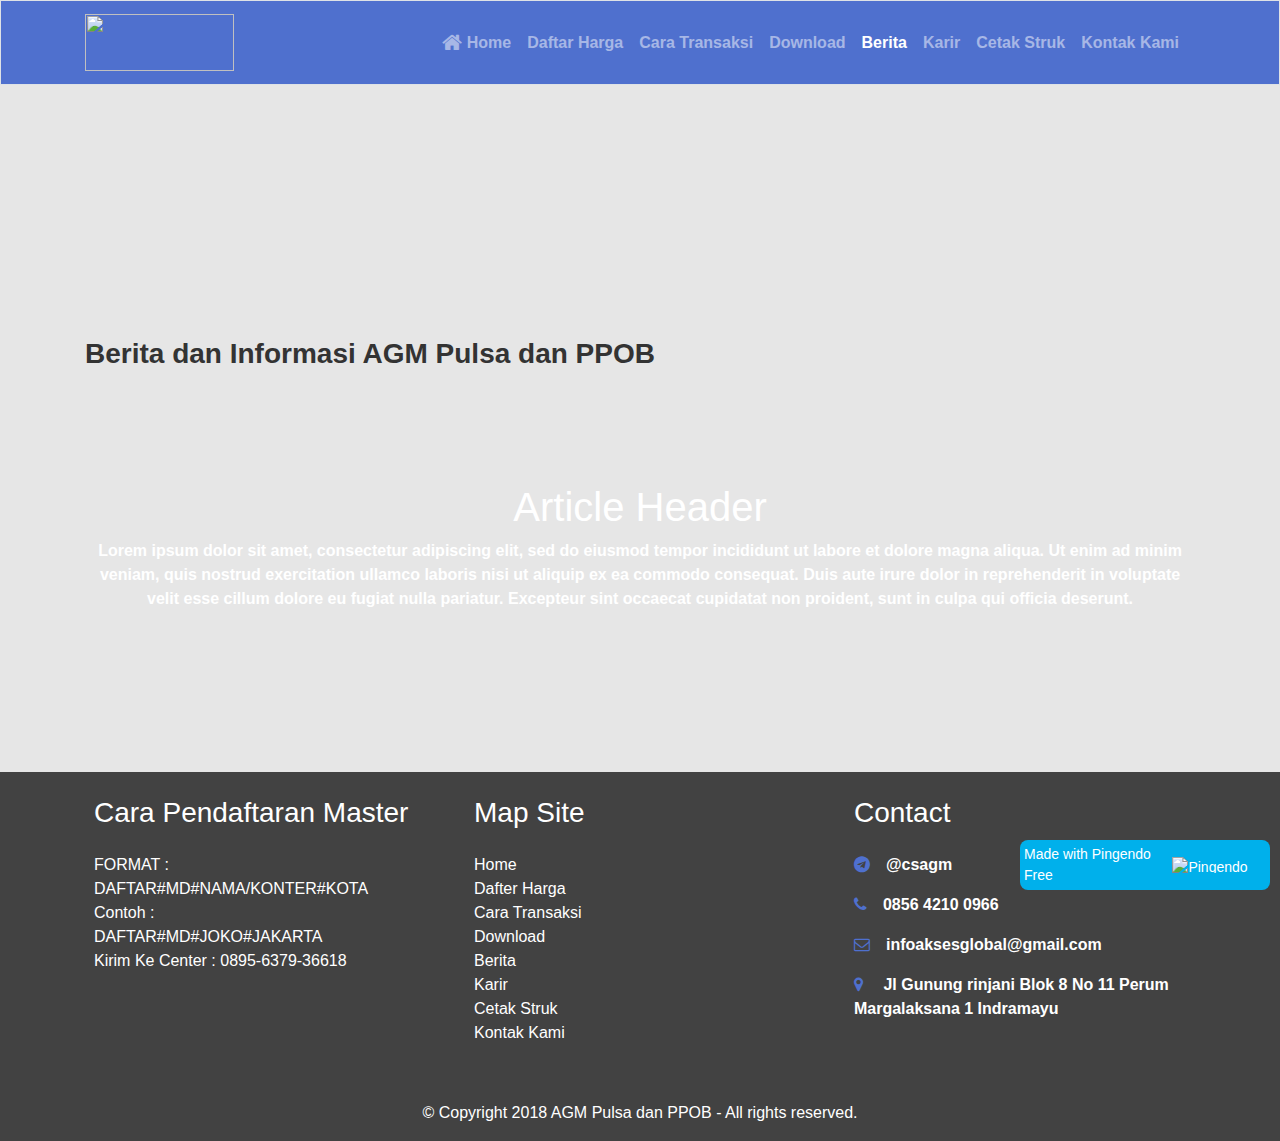
==== berita.html @ 4b6360d5 "Add files via upload" ====
<!DOCTYPE html>
<html>

<head>
  <meta charset="utf-8">
  <meta name="viewport" content="width=device-width, initial-scale=1">
  <link rel="stylesheet" href="https://cdnjs.cloudflare.com/ajax/libs/font-awesome/4.7.0/css/font-awesome.min.css" type="text/css">
  <link rel="stylesheet" href="theme.css" type="text/css">
  <link rel="icon" href="upload/favicon.ico">
  <title>AGM Pulsa dan PPOB | Cara Transaksi Agen AGM Pulsa dan PPOB</title>
  <meta name="keywords" content="agm pulsa dan ppob,multi chip,peluang usaha"> </head>

<body>
  <nav class="navbar navbar-expand-md bg-secondary border fixed-top navbar-dark">
    <div class="container">
      <button class="navbar-toggler navbar-toggler-right" type="button" data-toggle="collapse" data-target="#navbarSupportedContent">
        <span class="navbar-toggler-icon"></span>
      </button>
      <a class="navbar-brand" href="index.html">
        <img src="upload/logo.png" width="149" height="57" class="d-inline-block align-top" alt=""> </a>
      <div class="collapse navbar-collapse justify-content-start" id="navbarSupportedContent">
        <ul class="navbar-nav ml-auto p-2">
          <b>
            <li class="nav-item">
              <a class="nav-link " href="index.html">
                <i class="fa fa-home fa-lg"></i>
                <b>Home</b>
              </a>
            </li>
          </b>
          <b>
            <li class="nav-item">
              <a class="nav-link " href="daftar-harga.html">
                <b>Daftar Harga</b>
              </a>
            </li>
          </b>
          <b>
            <li class="nav-item">
              <a class="nav-link" href="cara-transaksi.html">
                <b>Cara Transaksi</b>
              </a>
            </li>
          </b>
          <b>
            <li class="nav-item">
              <a class="nav-link" href="download.html">
                <b>Download</b>
              </a>
            </li>
          </b>
          <b>
            <li class="nav-item">
              <a class="nav-link  text-white" href="berita.html">
                <b>Berita</b>
              </a>
            </li>
          </b>
          <b>
            <li class="nav-item">
              <a class="nav-link" href="karir.html">
                <b>Karir</b>
              </a>
            </li>
          </b>
          <b>
            <li class="nav-item">
              <a class="nav-link" href="cetak-struk.html">
                <b>Cetak Struk</b>
              </a>
            </li>
          </b>
          <b>
            <li class="nav-item">
              <a class="nav-link" href="kontak-kami.html">
                <b>Kontak Kami</b>
              </a>
            </li>
          </b>
        </ul>
      </div>
    </div>
  </nav>
  <nav class="navbar navbar-expand-md bg-primary navbar-dark">
    <div class="container">
      <a class="navbar-brand" href="#">Navbar</a>
      <button class="navbar-toggler navbar-toggler-right" type="button" data-toggle="collapse" data-target="#navbar2SupportedContent">
        <span class="navbar-toggler-icon"></span>
      </button>
      <div class="collapse navbar-collapse text-center justify-content-end" id="navbar2SupportedContent">
        <ul class="navbar-nav">
          <li class="nav-item">
            <a class="nav-link" href="#">
              <i class="fa d-inline fa-lg fa-bookmark-o"></i> Bookmarks</a>
          </li>
          <li class="nav-item">
            <a class="nav-link" href="#">
              <i class="fa d-inline fa-lg fa-envelope-o"></i> Contacts</a>
          </li>
        </ul>
        <a class="btn navbar-btn btn-primary ml-2 text-white">
          <i class="fa d-inline fa-lg fa-user-circle-o"></i> Sign in</a>
      </div>
    </div>
  </nav>
  <div class="text-center w-100 h-25 p-5" style="background-image: url('upload/cover_event.jpg'); background-position:left top; background-size:cover;background-repeat:repeat-y;"></div>
  <div class="py-5 m-2">
    <div class="container">
      <div class="row">
        <div class="col-md-12">
          <h3 class="">
            <b>
              <b>Berita dan Informasi AGM Pulsa dan PPOB </b>
            </b>
          </h3>
        </div>
      </div>
    </div>
  </div>
  <b>
    <div class="py-5 text-center text-dark" style="background-size:cover;background-image: url('upload/cover_event.jpg');background-position:left bottom;">
      <div class="container">
        <div class="row">
          <div class="col-md-12">
            <div class="row">
              <div class="col-md-12">
                <h1 class="text-capitalize text-white">
                  <b>Article header</b>
                </h1>
                <p class="text-white">
                  <b>Lorem ipsum dolor sit amet, consectetur adipiscing elit, sed do eiusmod tempor incididunt ut labore et dolore magna aliqua. Ut enim ad minim veniam, quis nostrud exercitation ullamco laboris nisi ut aliquip ex ea commodo consequat. Duis
                    aute irure dolor in reprehenderit in voluptate velit esse cillum dolore eu fugiat nulla pariatur. Excepteur sint occaecat cupidatat non proident, sunt in culpa qui officia deserunt.</b>
                </p>
              </div>
            </div>
          </div>
        </div>
      </div>
    </div>
    <div class="py-5 text-center ">
      <div class="container">
        <div class="row">
          <div class="col-md-12"></div>
        </div>
      </div>
    </div>
    <div class="bg-hitamdasar">
      <div class="container">
        <div class="row">
          <div class="p-4 col-md-4">
            <h3 class="mb-4 text-white" contenteditable="true">
              <b>Cara Pendaftaran Master</b>
            </h3>
            <p class="text-white">
              <sp>FORMAT :&nbsp;
                <br>DAFTAR#MD#NAMA/KONTER#KOTA&nbsp;
                <br>Contoh :
                <br>DAFTAR#MD#JOKO#JAKARTA&nbsp;
                <br>Kirim Ke Center : 0895-6379-36618</sp>
            </p>
          </div>
          <div class="col-md-4 p-4">
            <h3 class="mb-4 text-white" contenteditable="true">
              <b>Map Site</b>
            </h3>
            <ul class="list-unstyled">
              <a href="index.html" class="text-white">Home</a>
              <br>
              <a href="daftar-harga.html" class="text-white">Dafter Harga</a>
              <br>
              <a href="cara-transaksi.html" class="text-white">Cara Transaksi</a>
              <br>
              <a href="download.html" class="text-white">Download</a>
              <br>
              <a href="berita.html" class="text-white">Berita</a>
              <br>
              <a href="karir.html" class="text-white">Karir</a>
              <br>
              <a href="cetak-struk.html" class="text-white">Cetak Struk</a>
              <br>
              <a href="kontak-kami-html" class="text-white">Kontak Kami</a>
              <br> </ul>
          </div>
          <div class="p-4 col-md-4">
            <h3 class="mb-4" contenteditable="true">
              <b>Contact</b>
            </h3>
            <p>
              <a href="https://telegram.me/csagm" class="text-white" target="_blank">
                <b>
                  <i class="fa d-inline mr-3 text-secondary fa-telegram"></i>@csagm</b>
              </a>
            </p>
            <p>
              <b>
                <a href="tel:+6285642100966" class="text-white">
                  <i class="fa d-inline mr-3 text-secondary fa-phone"></i>0856 4210 0966</a>
              </b>
            </p>
            <p>
              <b>
                <a href="mailto:infoaksesglobal@gmail.com" class="text-white">
                  <i class="fa d-inline mr-3 text-secondary fa-envelope-o"></i>infoaksesglobal@gmail.com</a>
              </b>
            </p>
            <p>
              <b>
                <a href="https://goo.gl/maps/ibp421n94d32" class="text-white" target="_blank">
                  <i class="fa d-inline mr-3 fa-map-marker text-secondary"></i> Jl Gunung rinjani Blok 8 No 11 Perum Margalaksana 1 Indramayu</a>
              </b>
              <br> </p>
          </div>
        </div>
        <div class="row">
          <div class="col-md-12 mt-3">
            <p class="text-center text-white">© Copyright 2018 AGM Pulsa dan PPOB - All rights reserved. </p>
          </div>
        </div>
      </div>
    </div>
    <script src="https://code.jquery.com/jquery-3.2.1.slim.min.js" integrity="sha384-KJ3o2DKtIkvYIK3UENzmM7KCkRr/rE9/Qpg6aAZGJwFDMVNA/GpGFF93hXpG5KkN" crossorigin="anonymous"></script>
    <script src="https://cdnjs.cloudflare.com/ajax/libs/popper.js/1.12.9/umd/popper.min.js" integrity="sha384-ApNbgh9B+Y1QKtv3Rn7W3mgPxhU9K/ScQsAP7hUibX39j7fakFPskvXusvfa0b4Q" crossorigin="anonymous"></script>
    <script src="https://maxcdn.bootstrapcdn.com/bootstrap/4.0.0/js/bootstrap.min.js" integrity="sha384-JZR6Spejh4U02d8jOt6vLEHfe/JQGiRRSQQxSfFWpi1MquVdAyjUar5+76PVCmYl" crossorigin="anonymous"></script>
    <pingendo onclick="window.open('https://pingendo.com/', '_blank')" style="cursor:pointer;position: fixed;bottom: 10px;right:10px;padding:4px;background-color: #00b0eb;border-radius: 8px; width:250px;display:flex;flex-direction:row;align-items:center;justify-content:center;font-size:14px;color:white">Made with Pingendo Free&nbsp;&nbsp;
      <img src="https://pingendo.com/site-assets/Pingendo_logo_big.png" class="d-block" alt="Pingendo logo" height="16">
    </pingendo>
  </b>
</body>

</html>
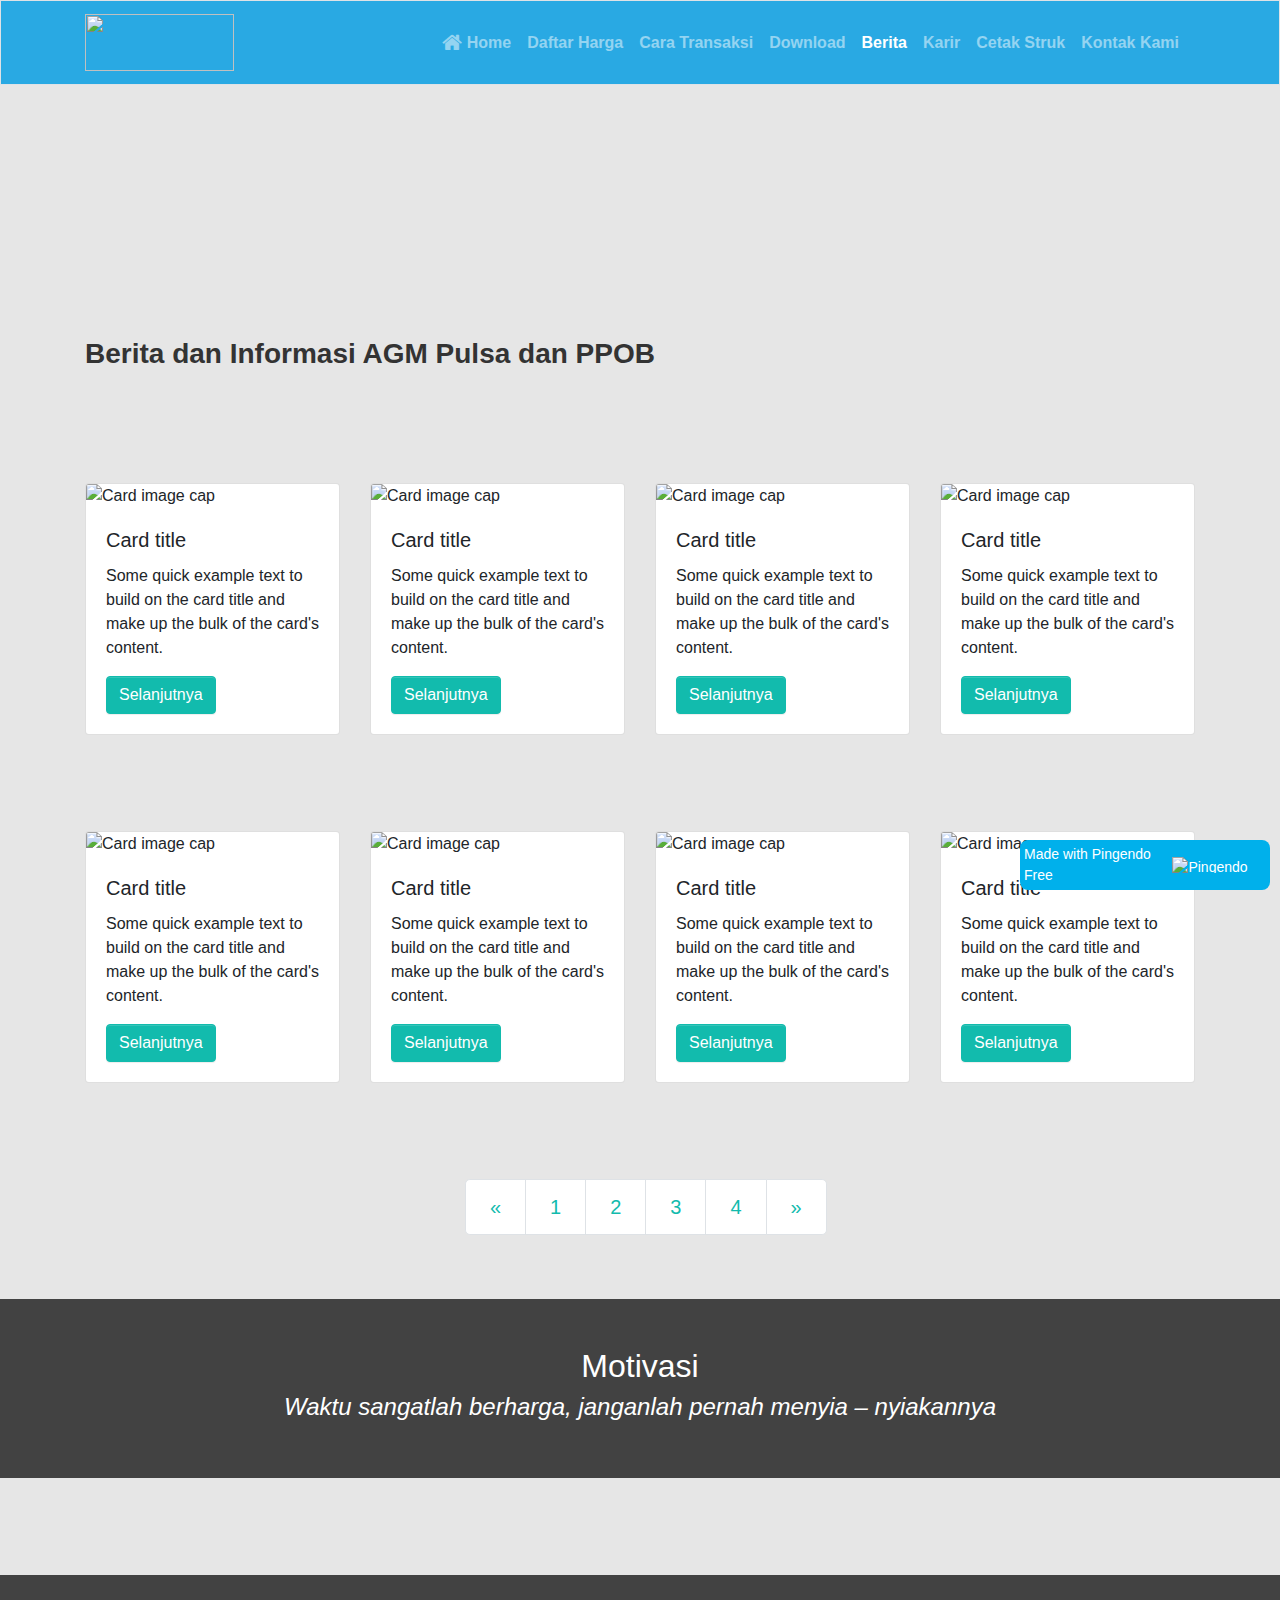
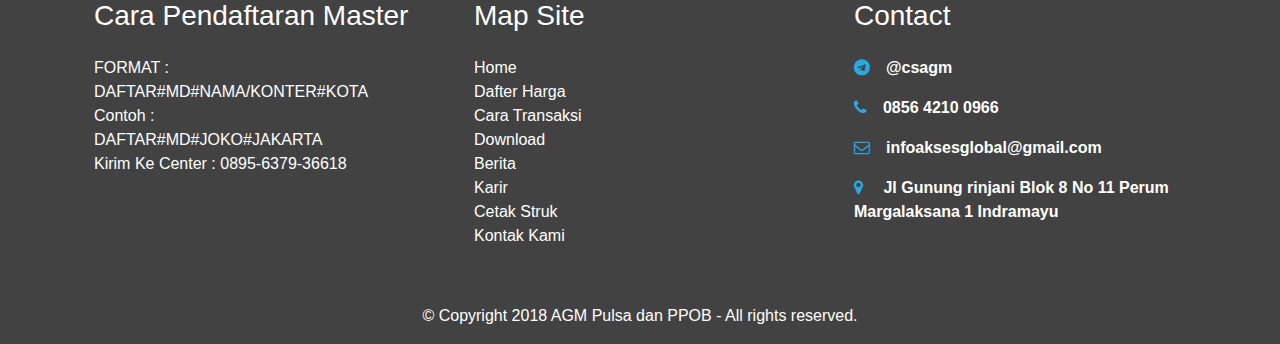
==== commit 87b1720d: "x" ====
--- a/berita.html
+++ b/berita.html
@@ -117,26 +117,155 @@
       </div>
     </div>
   </div>
+  <div class="py-5">
+    <div class="container">
+      <div class="row">
+        <div class="col-md-3">
+          <div class="card">
+            <img class="card-img-top" src="https://pingendo.com/assets/photos/wireframe/photo-1.jpg" alt="Card image cap">
+            <div class="card-body">
+              <h5 class="card-title">Card title</h5>
+              <p class="card-text">Some quick example text to build on the card title and make up the bulk of the card's content.</p>
+              <a href="#" class="btn btn-primary">Selanjutnya</a>
+            </div>
+          </div>
+        </div>
+        <div class="col-md-3">
+          <div class="card">
+            <img class="card-img-top" src="https://pingendo.com/assets/photos/wireframe/photo-1.jpg" alt="Card image cap">
+            <div class="card-body">
+              <h5 class="card-title">Card title</h5>
+              <p class="card-text">Some quick example text to build on the card title and make up the bulk of the card's content.</p>
+              <a href="#" class="btn btn-primary">Selanjutnya</a>
+            </div>
+          </div>
+        </div>
+        <div class="col-md-3">
+          <div class="card">
+            <img class="card-img-top" src="https://pingendo.com/assets/photos/wireframe/photo-1.jpg" alt="Card image cap">
+            <div class="card-body">
+              <h5 class="card-title">Card title</h5>
+              <p class="card-text">Some quick example text to build on the card title and make up the bulk of the card's content.</p>
+              <a href="#" class="btn btn-primary">Selanjutnya</a>
+            </div>
+          </div>
+        </div>
+        <div class="col-md-3">
+          <div class="card">
+            <img class="card-img-top" src="https://pingendo.com/assets/photos/wireframe/photo-1.jpg" alt="Card image cap">
+            <div class="card-body">
+              <h5 class="card-title">Card title</h5>
+              <p class="card-text">Some quick example text to build on the card title and make up the bulk of the card's content.</p>
+              <a href="#" class="btn btn-primary">Selanjutnya</a>
+            </div>
+          </div>
+        </div>
+      </div>
+    </div>
+  </div>
+  <div class="py-5">
+    <div class="container">
+      <div class="row">
+        <div class="col-md-3">
+          <div class="card">
+            <img class="card-img-top" src="https://pingendo.com/assets/photos/wireframe/photo-1.jpg" alt="Card image cap">
+            <div class="card-body">
+              <h5 class="card-title">Card title</h5>
+              <p class="card-text">Some quick example text to build on the card title and make up the bulk of the card's content.</p>
+              <a href="#" class="btn btn-primary">Selanjutnya</a>
+            </div>
+          </div>
+        </div>
+        <div class="col-md-3">
+          <div class="card">
+            <img class="card-img-top" src="https://pingendo.com/assets/photos/wireframe/photo-1.jpg" alt="Card image cap">
+            <div class="card-body">
+              <h5 class="card-title">Card title</h5>
+              <p class="card-text">Some quick example text to build on the card title and make up the bulk of the card's content.</p>
+              <a href="#" class="btn btn-primary">Selanjutnya</a>
+            </div>
+          </div>
+        </div>
+        <div class="col-md-3">
+          <div class="card">
+            <img class="card-img-top" src="https://pingendo.com/assets/photos/wireframe/photo-1.jpg" alt="Card image cap">
+            <div class="card-body">
+              <h5 class="card-title">Card title</h5>
+              <p class="card-text">Some quick example text to build on the card title and make up the bulk of the card's content.</p>
+              <a href="#" class="btn btn-primary">Selanjutnya</a>
+            </div>
+          </div>
+        </div>
+        <div class="col-md-3">
+          <div class="card">
+            <img class="card-img-top" src="https://pingendo.com/assets/photos/wireframe/photo-1.jpg" alt="Card image cap">
+            <div class="card-body">
+              <h5 class="card-title">Card title</h5>
+              <p class="card-text">Some quick example text to build on the card title and make up the bulk of the card's content.</p>
+              <a href="#" class="btn btn-primary">Selanjutnya</a>
+            </div>
+          </div>
+        </div>
+      </div>
+    </div>
+  </div>
+  <div class="py-5">
+    <div class="container">
+      <div class="row">
+        <div class="col-md-4"></div>
+        <div class="col-md-4">
+          <ul class="pagination pagination-lg">
+            <li class="page-item">
+              <a class="page-link" href="#">
+                <span>«</span>
+                <span class="sr-only">Previous</span>
+              </a>
+            </li>
+            <li class="page-item">
+              <a class="page-link" href="#">1</a>
+            </li>
+            <li class="page-item">
+              <a class="page-link" href="#">2</a>
+            </li>
+            <li class="page-item">
+              <a class="page-link" href="#">3</a>
+            </li>
+            <li class="page-item">
+              <a class="page-link" href="#">4</a>
+            </li>
+            <li class="page-item">
+              <a class="page-link" href="#">
+                <span>»</span>
+                <span class="sr-only">Next</span>
+              </a>
+            </li>
+          </ul>
+        </div>
+        <div class="col-md-4"></div>
+      </div>
+    </div>
+  </div>
+  <div class="py-5 text-center text-dark bg-hitamdasar" style="background-size: cover; background-position: left bottom;">
+    <div class="container">
+      <div class="row">
+        <div class="col-md-12">
+          <div class="row">
+            <div class="col-md-12">
+              <h2 class="text-capitalize text-white">
+                <b>Motivasi</b>
+              </h2>
+              <h4 class="text-white text-center" contenteditable="true">
+                <b>
+                  <script type="text/javascript" src="bijak.js"></script>
+                </b>
+              </h4>
+            </div>
+          </div>
+        </div>
+      </div>
+    </div>
+  </div>
   <b>
-    <div class="py-5 text-center text-dark" style="background-size:cover;background-image: url('upload/cover_event.jpg');background-position:left bottom;">
-      <div class="container">
-        <div class="row">
-          <div class="col-md-12">
-            <div class="row">
-              <div class="col-md-12">
-                <h1 class="text-capitalize text-white">
-                  <b>Article header</b>
-                </h1>
-                <p class="text-white">
-                  <b>Lorem ipsum dolor sit amet, consectetur adipiscing elit, sed do eiusmod tempor incididunt ut labore et dolore magna aliqua. Ut enim ad minim veniam, quis nostrud exercitation ullamco laboris nisi ut aliquip ex ea commodo consequat. Duis
-                    aute irure dolor in reprehenderit in voluptate velit esse cillum dolore eu fugiat nulla pariatur. Excepteur sint occaecat cupidatat non proident, sunt in culpa qui officia deserunt.</b>
-                </p>
-              </div>
-            </div>
-          </div>
-        </div>
-      </div>
-    </div>
     <div class="py-5 text-center ">
       <div class="container">
         <div class="row">
